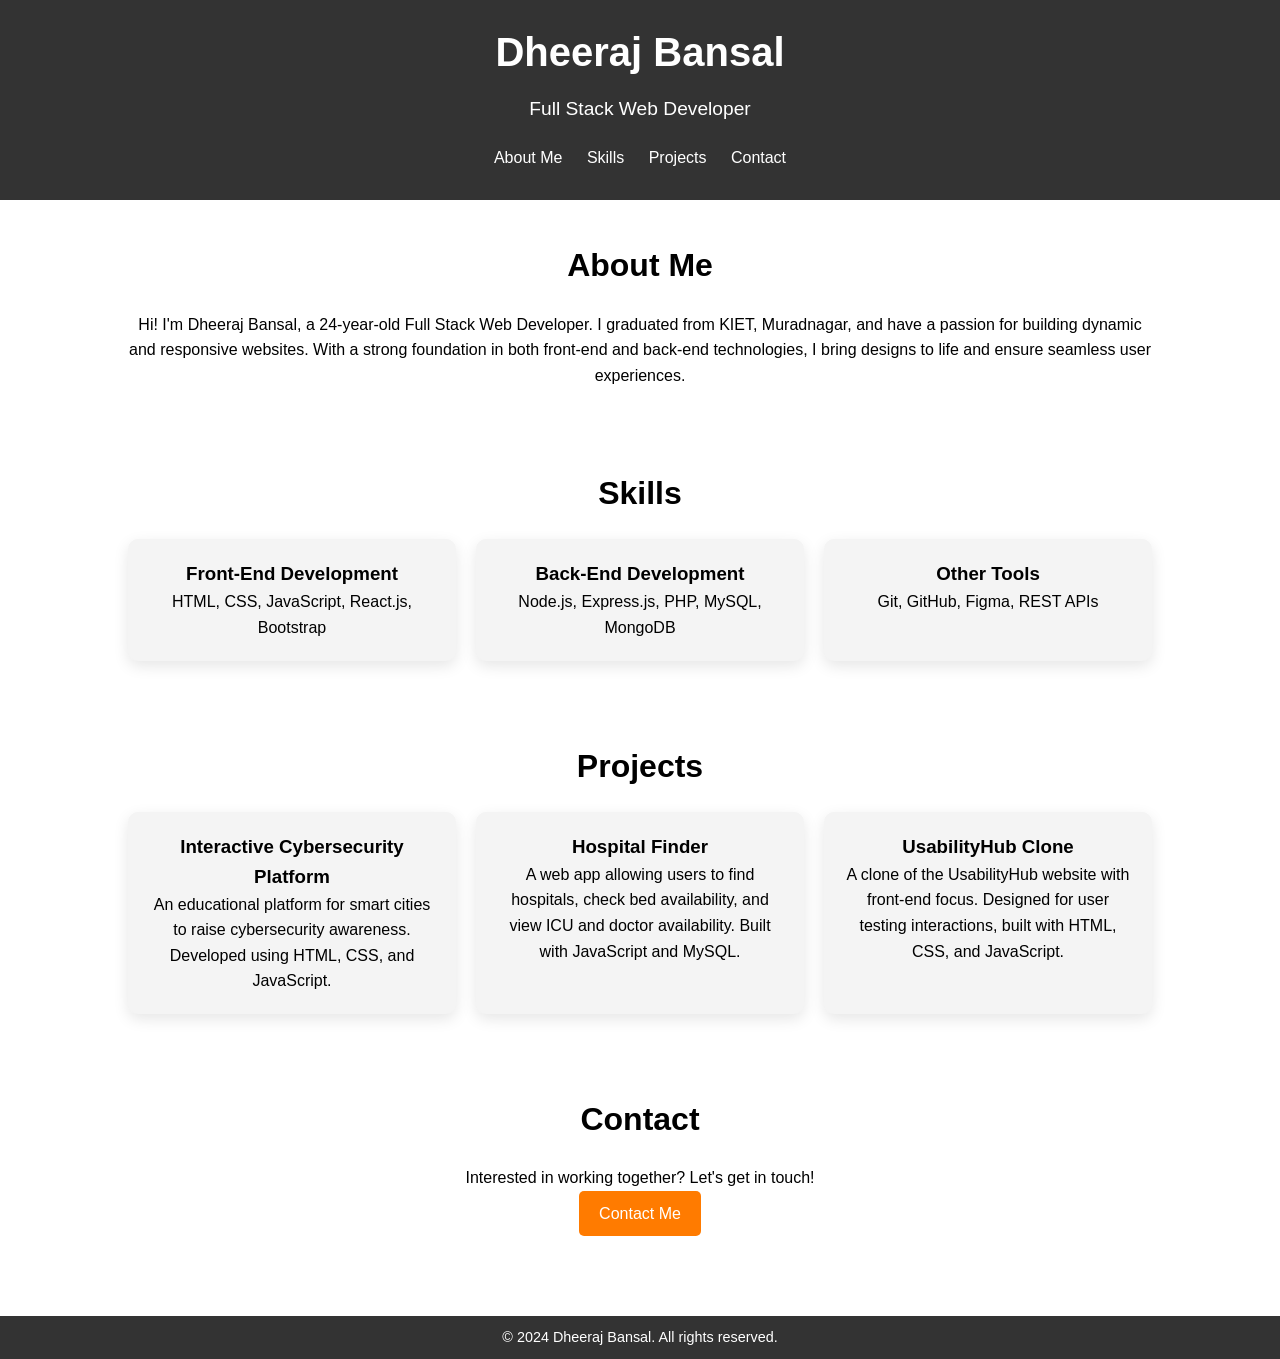
==== index.html @ 0aa9fc1c "Add files via upload" ====
<!DOCTYPE html>
<html lang="en">
<head>
    <meta charset="UTF-8">
    <meta name="viewport" content="width=device-width, initial-scale=1.0">
    <meta name="description" content="Dheeraj Bansal's Web Development Portfolio">
    <title>Dheeraj Bansal | Full Stack Web Developer</title>
    <link rel="stylesheet" href="style.css">
</head>
<body>
    <header>
        <div class="container">
            <h1>Dheeraj Bansal</h1>
            <p>Full Stack Web Developer</p>
            <nav>
                <ul>
                    <li><a href="#about" class="nav-link">About Me</a></li>
                    <li><a href="#skills" class="nav-link">Skills</a></li>
                    <li><a href="#projects" class="nav-link">Projects</a></li>
                    <li><a href="#contact" class="nav-link">Contact</a></li>
                </ul>
            </nav>
        </div>
    </header>

    <section id="about">
        <div class="container">
            <h2>About Me</h2>
            <p>Hi! I'm Dheeraj Bansal, a 24-year-old Full Stack Web Developer. I graduated from KIET, Muradnagar, and have a passion for building dynamic and responsive websites. With a strong foundation in both front-end and back-end technologies, I bring designs to life and ensure seamless user experiences.</p>
        </div>
    </section>

    <section id="skills">
        <div class="container">
            <h2>Skills</h2>
            <div class="skills-grid">
                <div class="skill">
                    <h3>Front-End Development</h3>
                    <p>HTML, CSS, JavaScript, React.js, Bootstrap</p>
                </div>
                <div class="skill">
                    <h3>Back-End Development</h3>
                    <p>Node.js, Express.js, PHP, MySQL, MongoDB</p>
                </div>
                <div class="skill">
                    <h3>Other Tools</h3>
                    <p>Git, GitHub, Figma, REST APIs</p>
                </div>
            </div>
        </div>
    </section>

    <section id="projects">
        <div class="container">
            <h2>Projects</h2>
            <div class="projects-grid">
                <div class="project" onclick="openModal('project1')">
                    <h3>Interactive Cybersecurity Platform</h3>
                    <p>An educational platform for smart cities to raise cybersecurity awareness. Developed using HTML, CSS, and JavaScript.</p>
                </div>
                <div class="project" onclick="openModal('project2')">
                    <h3>Hospital Finder</h3>
                    <p>A web app allowing users to find hospitals, check bed availability, and view ICU and doctor availability. Built with JavaScript and MySQL.</p>
                </div>
                <div class="project" onclick="openModal('project3')">
                    <h3>UsabilityHub Clone</h3>
                    <p>A clone of the UsabilityHub website with front-end focus. Designed for user testing interactions, built with HTML, CSS, and JavaScript.</p>
                </div>
            </div>
        </div>
    </section>

    <!-- Modal Popup for Project Details -->
    <div id="modal" class="modal">
        <div class="modal-content">
            <span class="close" onclick="closeModal()">&times;</span>
            <div id="modal-text"></div>
        </div>
    </div>

    <section id="contact">
        <div class="container">
            <h2>Contact</h2>
            <p>Interested in working together? Let's get in touch!</p>
            <a href="mailto:dheerajbansal.dev@example.com" class="btn">Contact Me</a>
        </div>
    </section>

    <footer>
        <div class="container">
            <p>&copy; 2024 Dheeraj Bansal. All rights reserved.</p>
        </div>
    </footer>

    <script src="script.js"></script>
</body>
</html>
---- style.css ----
/* Same as before */
* {
    margin: 0;
    padding: 0;
    box-sizing: border-box;
}

body {
    font-family: Arial, sans-serif;
    line-height: 1.6;
}

header {
    background: #333;
    color: #fff;
    padding: 20px 0;
    text-align: center;
}

header h1 {
    font-size: 2.5rem;
}

header p {
    font-size: 1.2rem;
    margin: 10px 0;
}

nav ul {
    list-style: none;
    padding: 10px;
}

nav ul li {
    display: inline;
    margin: 0 10px;
}

nav ul li a {
    color: #fff;
    text-decoration: none;
    font-size: 1rem;
}

section {
    padding: 40px 0;
    text-align: center;
}

section h2 {
    font-size: 2rem;
    margin-bottom: 20px;
}

.container {
    width: 80%;
    margin: auto;
}

.skills-grid, .projects-grid {
    display: grid;
    grid-template-columns: repeat(3, 1fr);
    gap: 20px;
}

.skill, .project {
    background: #f4f4f4;
    padding: 20px;
    border-radius: 10px;
    box-shadow: 0 5px 15px rgba(0, 0, 0, 0.1);
}

footer {
    background: #333;
    color: #fff;
    text-align: center;
    padding: 10px 0;
    margin-top: 40px;
}

footer p {
    font-size: 0.9rem;
}

.btn {
    display: inline-block;
    background: #ff7b00;
    color: white;
    padding: 10px 20px;
    border-radius: 5px;
    text-decoration: none;
    font-size: 1rem;
}

.btn:hover {
    background: #e66b00;
}

/* Modal Styles */
.modal {
    display: none;
    position: fixed;
    z-index: 1;
    left: 0;
    top: 0;
    width: 100%;
    height: 100%;
    background-color: rgba(0,0,0,0.5);
    padding-top: 60px;
}

.modal-content {
    background-color: #fff;
    margin: 5% auto;
    padding: 20px;
    border: 1px solid #888;
    width: 80%;
    border-radius: 10px;
}

.close {
    color: #aaa;
    float: right;
    font-size: 28px;
    font-weight: bold;
}

.close:hover,
.close:focus {
    color: black;
    text-decoration: none;
    cursor: pointer;
}

/* Smooth scrolling for links */
html {
    scroll-behavior: smooth;
}
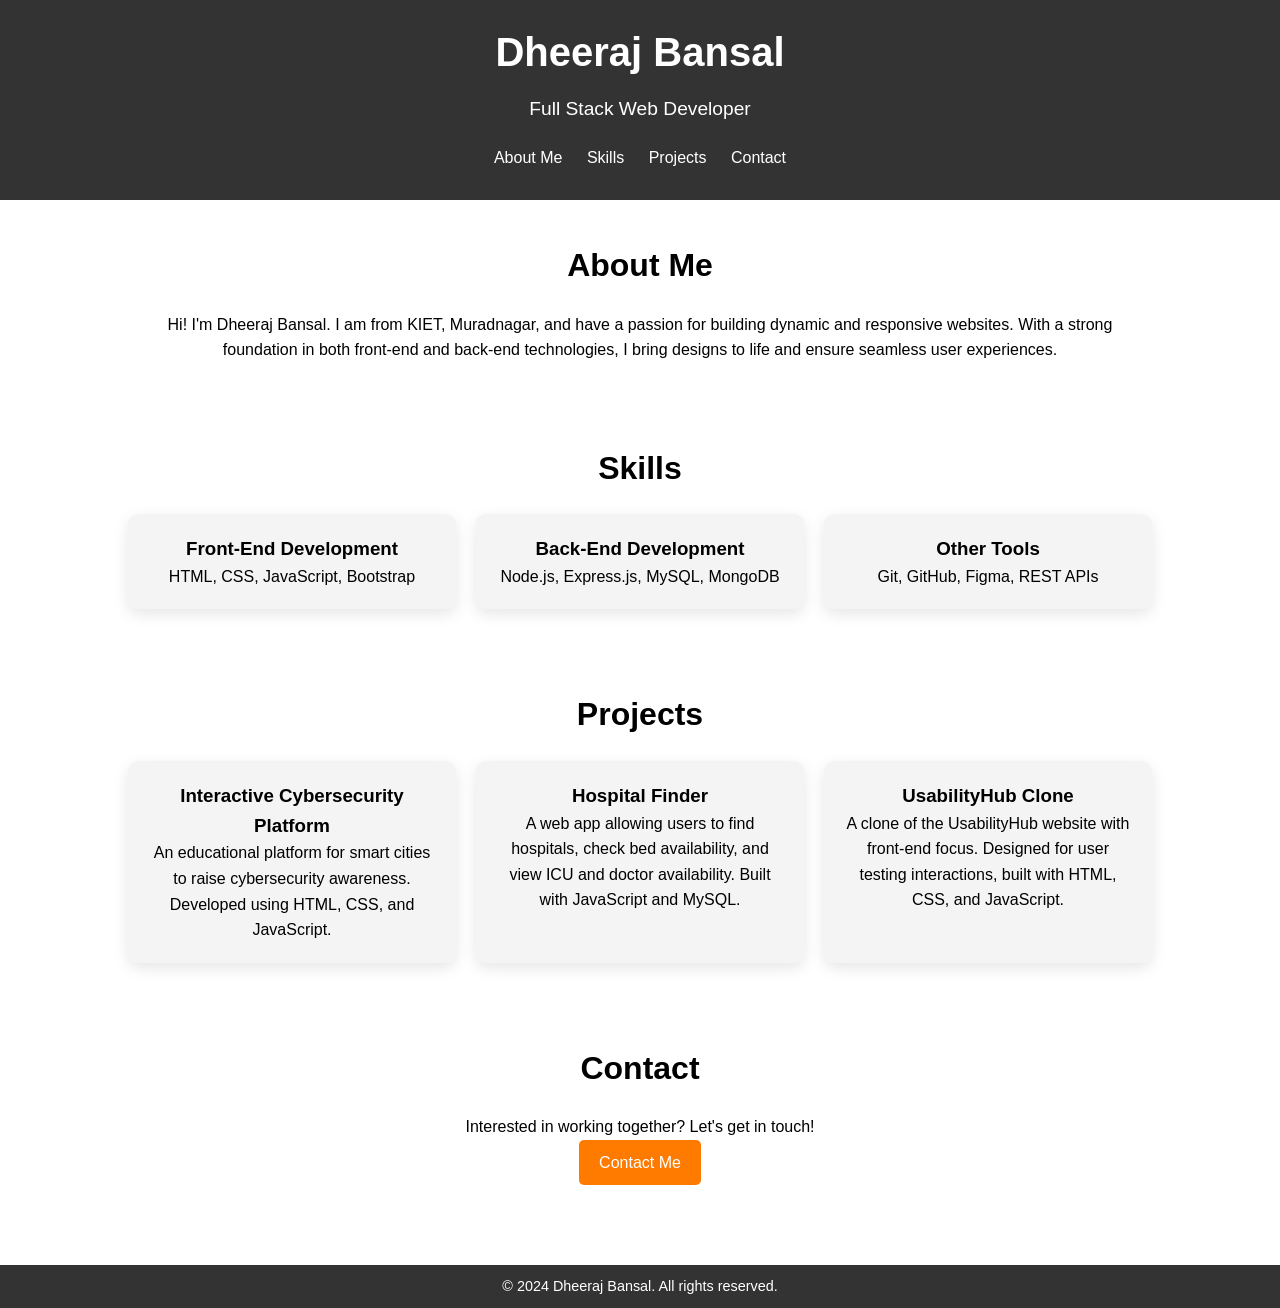
==== commit 17137b67: "Update index.html" ====
--- a/index.html
+++ b/index.html
@@ -26,7 +26,7 @@
     <section id="about">
         <div class="container">
             <h2>About Me</h2>
-            <p>Hi! I'm Dheeraj Bansal, a 24-year-old Full Stack Web Developer. I graduated from KIET, Muradnagar, and have a passion for building dynamic and responsive websites. With a strong foundation in both front-end and back-end technologies, I bring designs to life and ensure seamless user experiences.</p>
+            <p>Hi! I'm Dheeraj Bansal. I am from KIET, Muradnagar, and have a passion for building dynamic and responsive websites. With a strong foundation in both front-end and back-end technologies, I bring designs to life and ensure seamless user experiences.</p>
         </div>
     </section>
 
@@ -36,11 +36,11 @@
             <div class="skills-grid">
                 <div class="skill">
                     <h3>Front-End Development</h3>
-                    <p>HTML, CSS, JavaScript, React.js, Bootstrap</p>
+                    <p>HTML, CSS, JavaScript, Bootstrap</p>
                 </div>
                 <div class="skill">
                     <h3>Back-End Development</h3>
-                    <p>Node.js, Express.js, PHP, MySQL, MongoDB</p>
+                    <p>Node.js, Express.js, MySQL, MongoDB</p>
                 </div>
                 <div class="skill">
                     <h3>Other Tools</h3>
